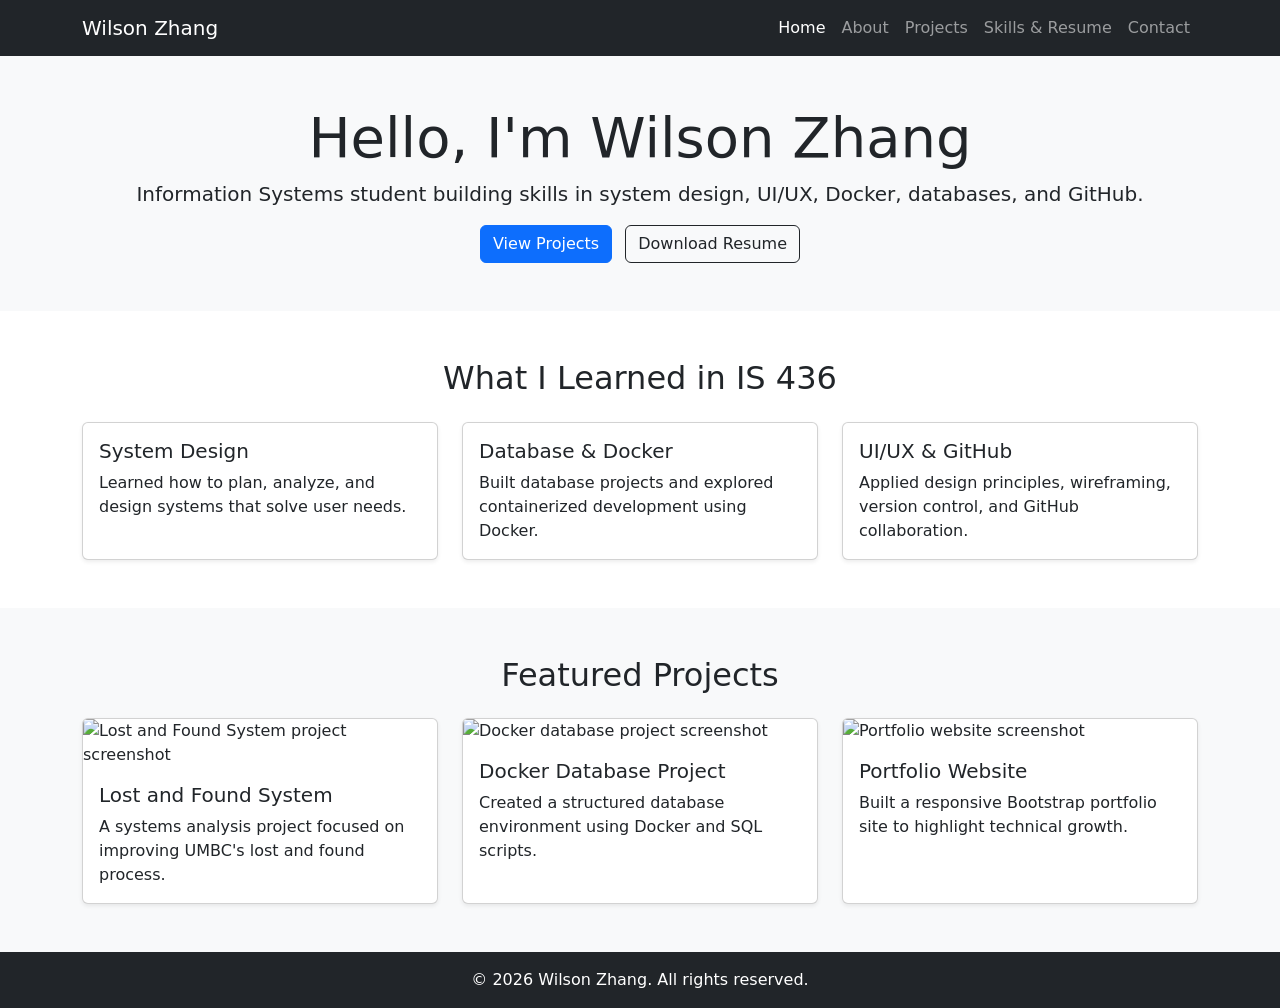
==== index.html @ ab34f325 "added folder structure, images,  setup" ====
<!DOCTYPE html>
<html lang="en">
<head>
  <meta charset="UTF-8" />
  <meta name="viewport" content="width=device-width, initial-scale=1.0" />
  <title>Wilson Zhang | Portfolio</title>
  <link
    href="https://cdn.jsdelivr.net/npm/bootstrap@5.3.3/dist/css/bootstrap.min.css"
    rel="stylesheet"
  />
  <link rel="stylesheet" href="css/style.css" />
</head>
<body>

  <nav class="navbar navbar-expand-lg navbar-dark bg-dark">
    <div class="container">
      <a class="navbar-brand" href="index.html">Wilson Zhang</a>
      <button class="navbar-toggler" type="button" data-bs-toggle="collapse" data-bs-target="#navMenu">
        <span class="navbar-toggler-icon"></span>
      </button>
      <div class="collapse navbar-collapse" id="navMenu">
        <ul class="navbar-nav ms-auto">
          <li class="nav-item"><a class="nav-link active" href="index.html">Home</a></li>
          <li class="nav-item"><a class="nav-link" href="about.html">About</a></li>
          <li class="nav-item"><a class="nav-link" href="projects.html">Projects</a></li>
          <li class="nav-item"><a class="nav-link" href="skills.html">Skills & Resume</a></li>
          <li class="nav-item"><a class="nav-link" href="contact.html">Contact</a></li>
        </ul>
      </div>
    </div>
  </nav>

  <header class="hero text-center py-5 bg-light">
    <div class="container">
      <h1 class="display-4">Hello, I'm Wilson Zhang</h1>
      <p class="lead">
        Information Systems student building skills in system design, UI/UX, Docker, databases, and GitHub.
      </p>
      <a href="projects.html" class="btn btn-primary me-2">View Projects</a>
      <a href="resume/resume.pdf" class="btn btn-outline-dark" target="_blank">Download Resume</a>
    </div>
  </header>

  <section class="py-5">
    <div class="container">
      <h2 class="text-center mb-4">What I Learned in IS 436</h2>
      <div class="row g-4">
        <div class="col-md-4">
          <div class="card h-100 shadow-sm">
            <div class="card-body">
              <h5 class="card-title">System Design</h5>
              <p class="card-text">Learned how to plan, analyze, and design systems that solve user needs.</p>
            </div>
          </div>
        </div>
        <div class="col-md-4">
          <div class="card h-100 shadow-sm">
            <div class="card-body">
              <h5 class="card-title">Database & Docker</h5>
              <p class="card-text">Built database projects and explored containerized development using Docker.</p>
            </div>
          </div>
        </div>
        <div class="col-md-4">
          <div class="card h-100 shadow-sm">
            <div class="card-body">
              <h5 class="card-title">UI/UX & GitHub</h5>
              <p class="card-text">Applied design principles, wireframing, version control, and GitHub collaboration.</p>
            </div>
          </div>
        </div>
      </div>
    </div>
  </section>

  <section class="py-5 bg-light">
    <div class="container">
      <h2 class="text-center mb-4">Featured Projects</h2>
      <div class="row g-4">
        <div class="col-md-4">
          <div class="card h-100 shadow-sm">
            <img src="images/project1.jpg" class="card-img-top" alt="Lost and Found System project screenshot">
            <div class="card-body">
              <h5 class="card-title">Lost and Found System</h5>
              <p class="card-text">A systems analysis project focused on improving UMBC's lost and found process.</p>
            </div>
          </div>
        </div>
        <div class="col-md-4">
          <div class="card h-100 shadow-sm">
            <img src="images/project2.jpg" class="card-img-top" alt="Docker database project screenshot">
            <div class="card-body">
              <h5 class="card-title">Docker Database Project</h5>
              <p class="card-text">Created a structured database environment using Docker and SQL scripts.</p>
            </div>
          </div>
        </div>
        <div class="col-md-4">
          <div class="card h-100 shadow-sm">
            <img src="images/project3.jpg" class="card-img-top" alt="Portfolio website screenshot">
            <div class="card-body">
              <h5 class="card-title">Portfolio Website</h5>
              <p class="card-text">Built a responsive Bootstrap portfolio site to highlight technical growth.</p>
            </div>
          </div>
        </div>
      </div>
    </div>
  </section>

  <footer class="bg-dark text-white text-center py-3">
    <p class="mb-0">&copy; 2026 Wilson Zhang. All rights reserved.</p>
  </footer>

  <script src="https://cdn.jsdelivr.net/npm/bootstrap@5.3.3/dist/js/bootstrap.bundle.min.js"></script>
</body>
</html>
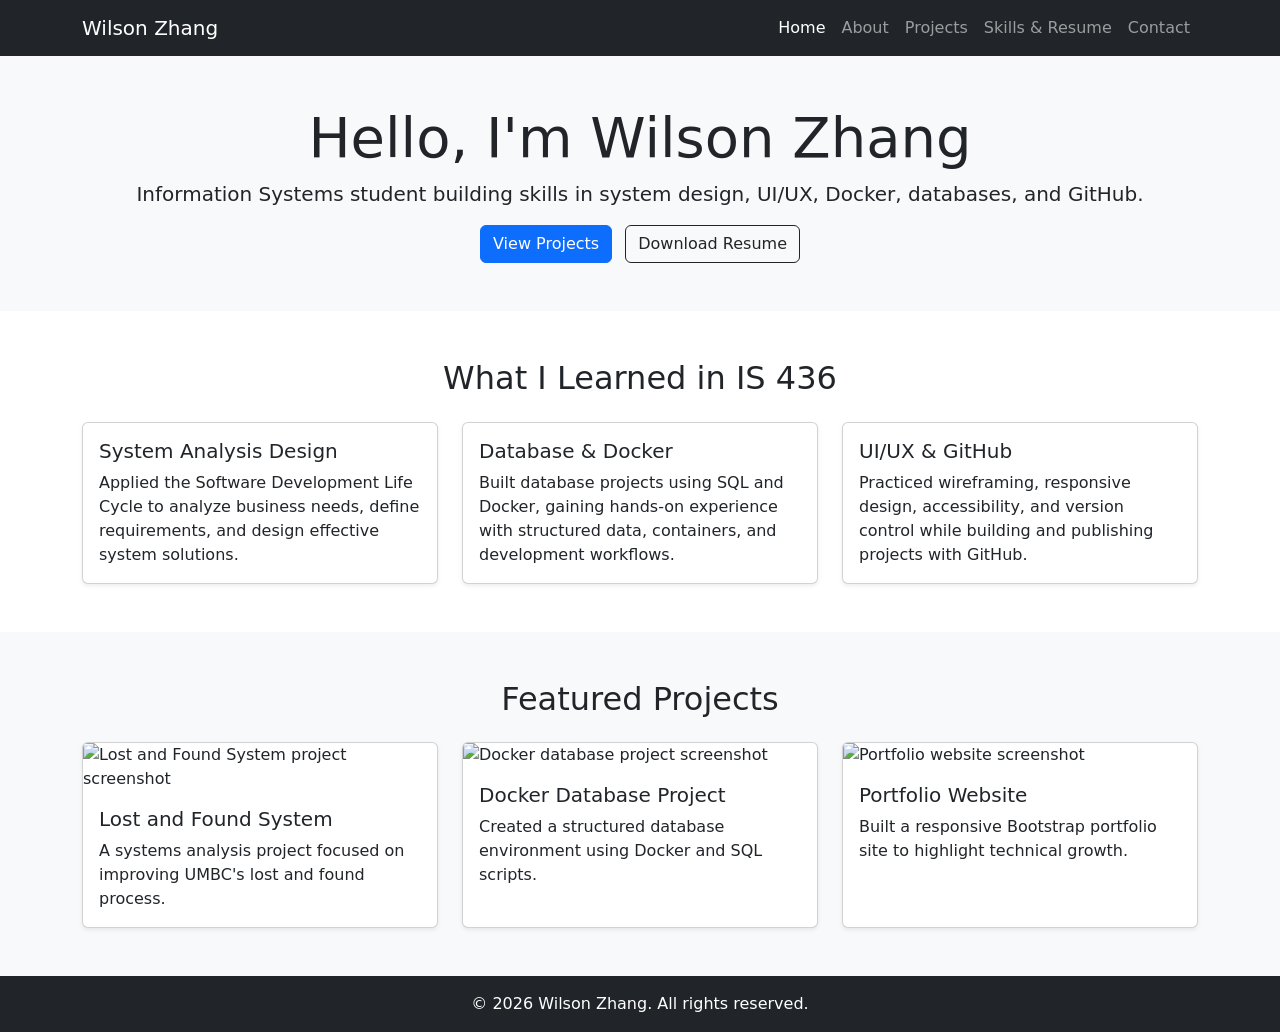
==== commit eb48a9a6: "updated resume link." ====
--- a/index.html
+++ b/index.html
@@ -48,8 +48,8 @@
         <div class="col-md-4">
           <div class="card h-100 shadow-sm">
             <div class="card-body">
-              <h5 class="card-title">System Design</h5>
-              <p class="card-text">Learned how to plan, analyze, and design systems that solve user needs.</p>
+              <h5 class="card-title">System Analysis Design</h5>
+              <p class="card-text">Applied the Software Development Life Cycle to analyze business needs, define requirements, and design effective system solutions.</p>
             </div>
           </div>
         </div>
@@ -57,7 +57,7 @@
           <div class="card h-100 shadow-sm">
             <div class="card-body">
               <h5 class="card-title">Database & Docker</h5>
-              <p class="card-text">Built database projects and explored containerized development using Docker.</p>
+              <p class="card-text">Built database projects using SQL and Docker, gaining hands-on experience with structured data, containers, and development workflows.</p>
             </div>
           </div>
         </div>
@@ -65,7 +65,7 @@
           <div class="card h-100 shadow-sm">
             <div class="card-body">
               <h5 class="card-title">UI/UX & GitHub</h5>
-              <p class="card-text">Applied design principles, wireframing, version control, and GitHub collaboration.</p>
+              <p class="card-text">Practiced wireframing, responsive design, accessibility, and version control while building and publishing projects with GitHub.</p>
             </div>
           </div>
         </div>
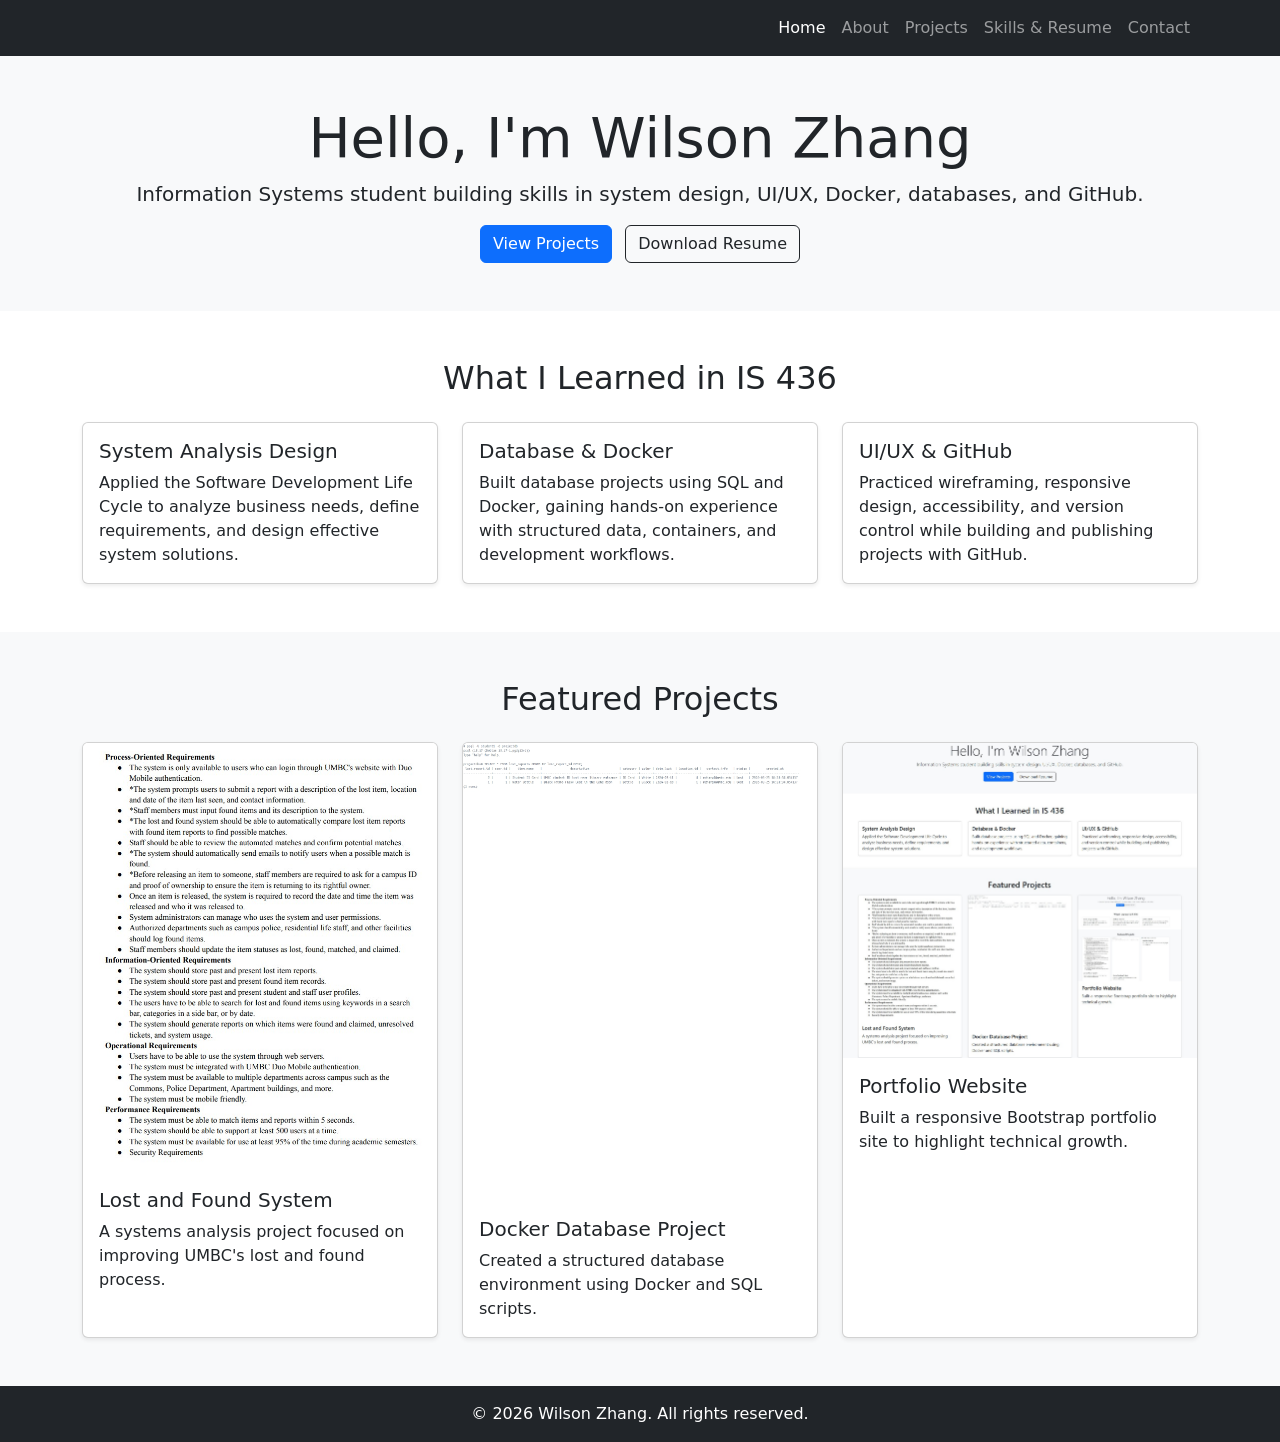
==== commit 677048b4: "added my portfolio to navbar (top left)" ====
--- a/index.html
+++ b/index.html
@@ -3,7 +3,7 @@
 <head>
   <meta charset="UTF-8" />
   <meta name="viewport" content="width=device-width, initial-scale=1.0" />
-  <title>Wilson Zhang | Portfolio</title>
+  <title>My Portfolio | Wilson Zhang</title>
   <link
     href="https://cdn.jsdelivr.net/npm/bootstrap@5.3.3/dist/css/bootstrap.min.css"
     rel="stylesheet"
@@ -14,7 +14,7 @@
 
   <nav class="navbar navbar-expand-lg navbar-dark bg-dark">
     <div class="container">
-      <a class="navbar-brand" href="index.html">Wilson Zhang</a>
+      <a class="navbar-brand" href="index.html"My Portfolio></a>
       <button class="navbar-toggler" type="button" data-bs-toggle="collapse" data-bs-target="#navMenu">
         <span class="navbar-toggler-icon"></span>
       </button>
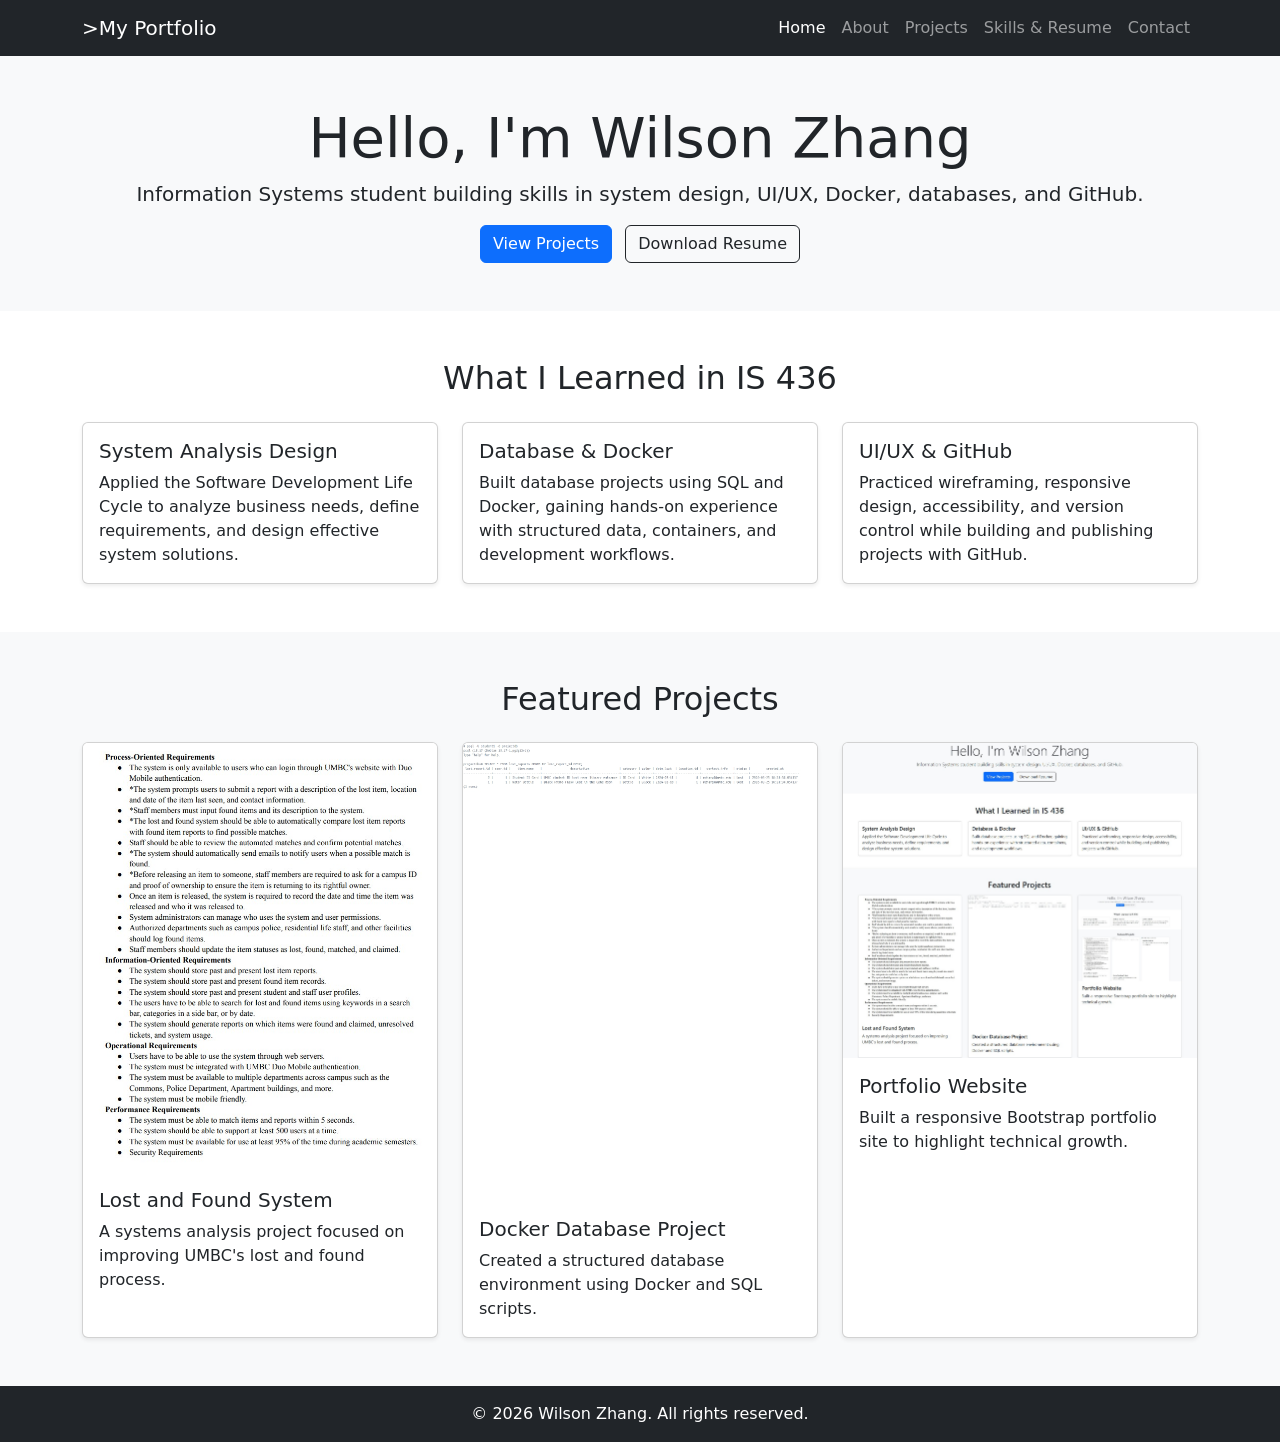
==== commit 544c0bfa: "forgot to add my portfolio to index.html" ====
--- a/index.html
+++ b/index.html
@@ -14,7 +14,7 @@
 
   <nav class="navbar navbar-expand-lg navbar-dark bg-dark">
     <div class="container">
-      <a class="navbar-brand" href="index.html"My Portfolio></a>
+      <a class="navbar-brand" href="index.html"My Portfolio>>My Portfolio</a>
       <button class="navbar-toggler" type="button" data-bs-toggle="collapse" data-bs-target="#navMenu">
         <span class="navbar-toggler-icon"></span>
       </button>
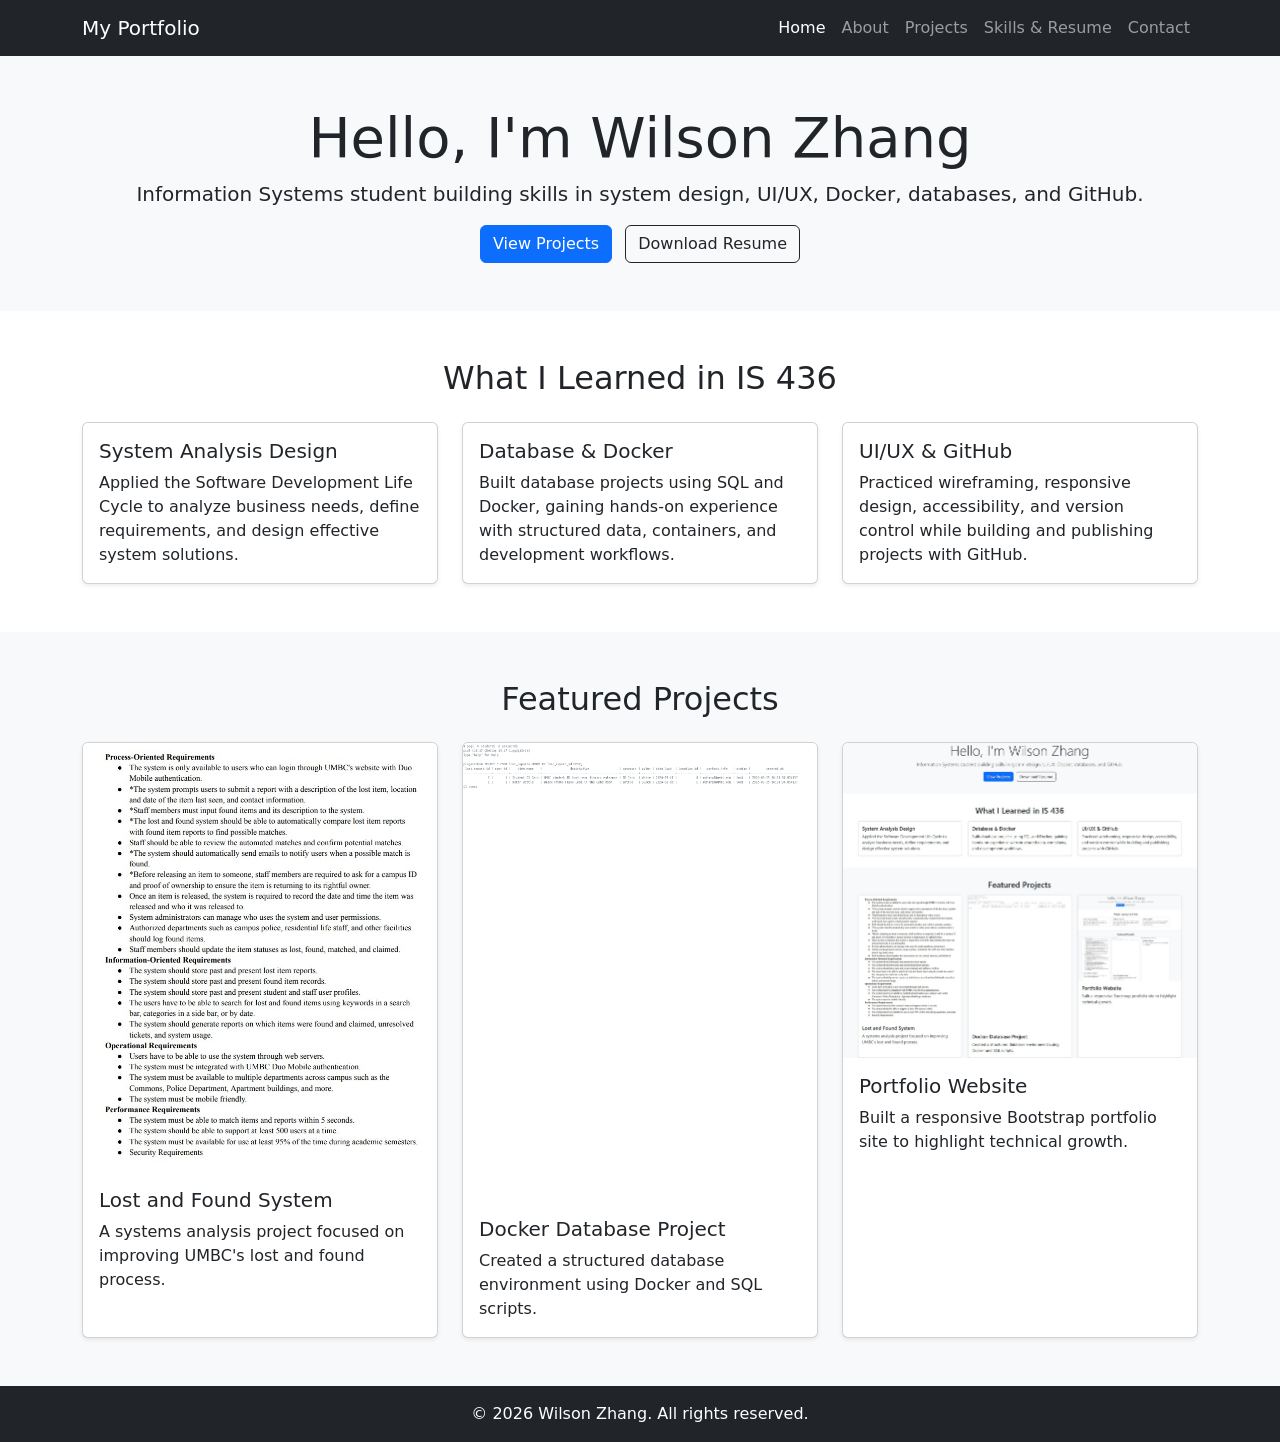
==== commit d12346be: "removed >" ====
--- a/index.html
+++ b/index.html
@@ -14,7 +14,7 @@
 
   <nav class="navbar navbar-expand-lg navbar-dark bg-dark">
     <div class="container">
-      <a class="navbar-brand" href="index.html"My Portfolio>>My Portfolio</a>
+      <a class="navbar-brand" href="index.html"My Portfolio>My Portfolio</a>
       <button class="navbar-toggler" type="button" data-bs-toggle="collapse" data-bs-target="#navMenu">
         <span class="navbar-toggler-icon"></span>
       </button>
